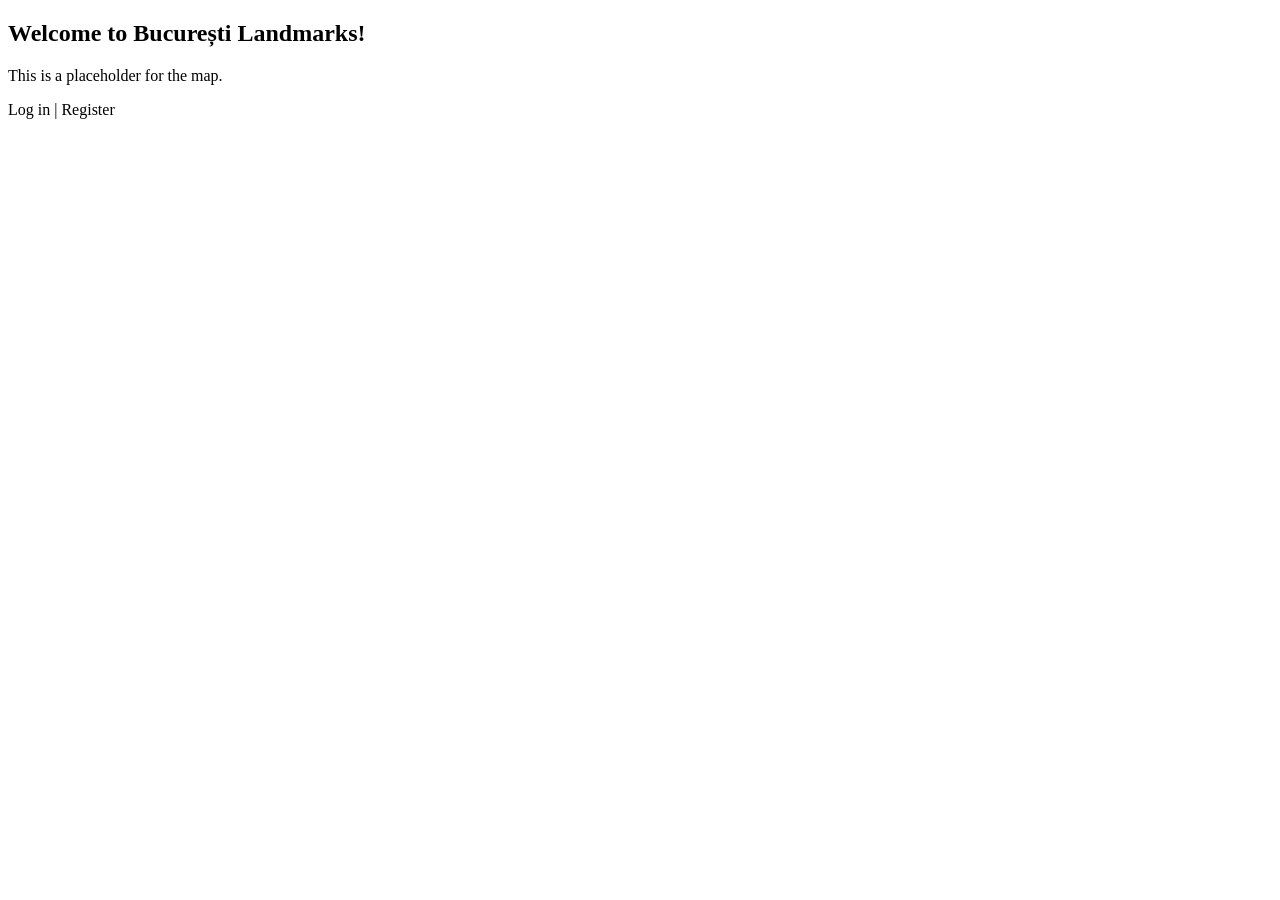
==== src/main/resources/templates/index.html @ 751b5a17 "Springboot back end with mock data" ====
<!DOCTYPE html>
<html xmlns:th="http://www.thymeleaf.org">
<head>
    <title>București Landmarks</title>
</head>
<body>
    <h2>Welcome to București Landmarks!</h2>
    <p>This is a placeholder for the map.</p>
    <div>
        <a th:href="@{/login}">Log in</a> | 
        <a th:href="@{/register}">Register</a>
    </div>
</body>
</html>
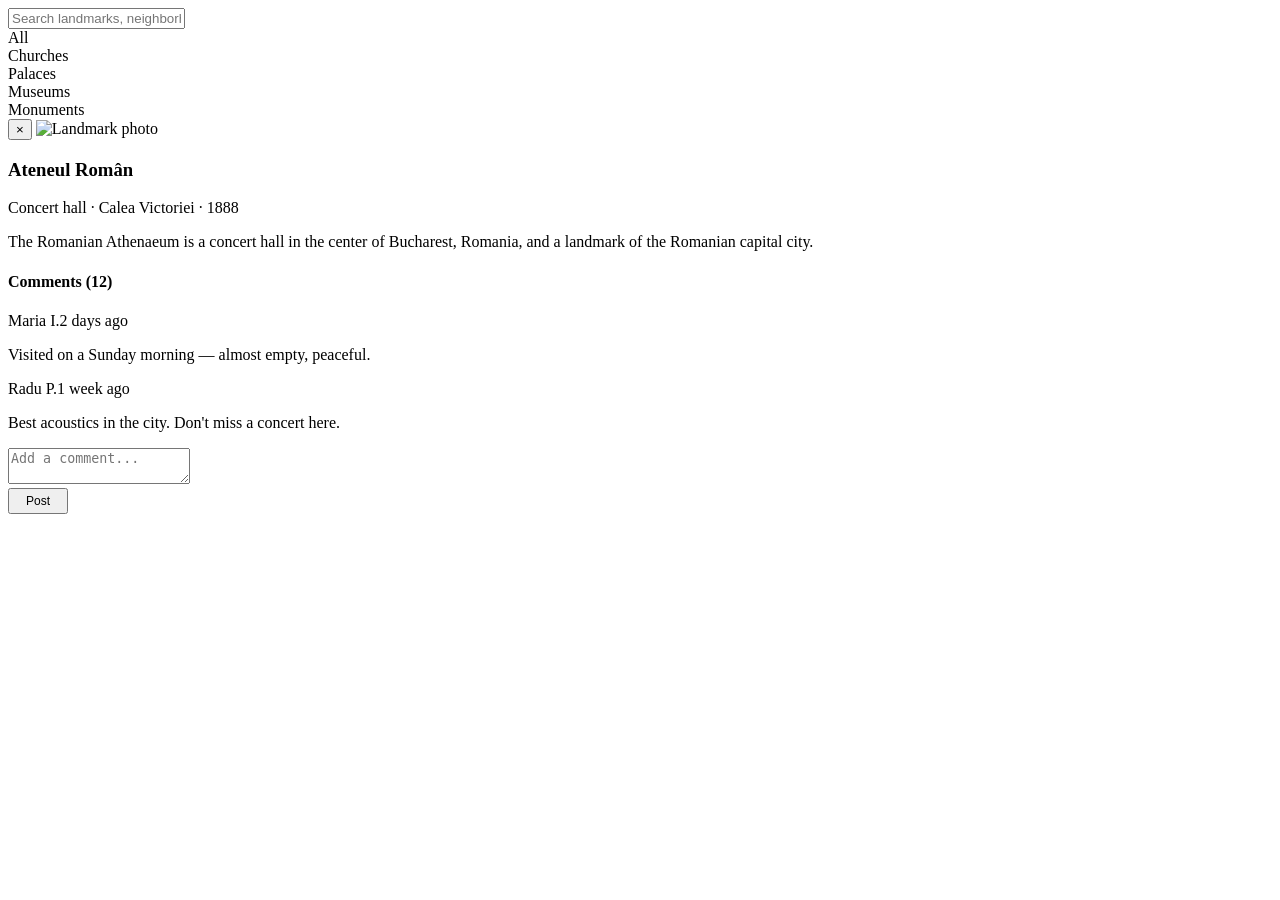
==== commit ed67f603: "Added stilized front end for main page and user/admin account and secure login/register with spring " ====
--- a/src/main/resources/templates/index.html
+++ b/src/main/resources/templates/index.html
@@ -1,14 +1,116 @@
 <!DOCTYPE html>
 <html xmlns:th="http://www.thymeleaf.org">
 <head>
-    <title>București Landmarks</title>
+    <meta charset="UTF-8">
+    <title>București Landmarks Map</title>
+    <link rel="stylesheet" th:href="@{/css/style.css}">
+    <!-- Leaflet CSS -->
+    <link rel="stylesheet" href="https://unpkg.com/leaflet@1.9.4/dist/leaflet.css"/>
 </head>
 <body>
-    <h2>Welcome to București Landmarks!</h2>
-    <p>This is a placeholder for the map.</p>
-    <div>
-        <a th:href="@{/login}">Log in</a> | 
-        <a th:href="@{/register}">Register</a>
+    <div th:replace="~{fragments/navbar :: navbar}"></div>
+
+    <div class="map-layout">
+        <div class="map-controls">
+            <input type="text" class="form-control search-input" placeholder="Search landmarks, neighborhoods...">
+            <div class="filter-chips">
+                <div class="chip active">All</div>
+                <div class="chip">Churches</div>
+                <div class="chip">Palaces</div>
+                <div class="chip">Museums</div>
+                <div class="chip">Monuments</div>
+            </div>
+        </div>
+
+        <div class="map-container-wrapper">
+            <!-- Map Container -->
+            <div id="map"></div>
+
+            <!-- Floating Side Panel (Hidden by default) -->
+            <div class="side-panel" id="sidePanel">
+                <button class="close-panel" onclick="closePanel()">×</button>
+                <img src="https://images.unsplash.com/photo-1584897262100-2f9543888365?auto=format&fit=crop&w=400&q=80" alt="Landmark photo" class="panel-image" id="panelImage">
+                <div class="panel-content">
+                    <h3 class="panel-title" id="panelTitle">Ateneul Român</h3>
+                    <p class="panel-meta" id="panelMeta">Concert hall · Calea Victoriei · 1888</p>
+                    <p class="panel-desc" id="panelDesc">
+                        The Romanian Athenaeum is a concert hall in the center of Bucharest, Romania, and a landmark of the Romanian capital city.
+                    </p>
+
+                    <div class="comments-section">
+                        <h4>Comments (12)</h4>
+                        
+                        <div class="comment">
+                            <div class="avatar"></div>
+                            <div class="comment-body">
+                                <span class="comment-author">Maria I.</span><span class="comment-time">2 days ago</span>
+                                <p class="comment-text">Visited on a Sunday morning — almost empty, peaceful.</p>
+                            </div>
+                        </div>
+
+                        <div class="comment">
+                            <div class="avatar"></div>
+                            <div class="comment-body">
+                                <span class="comment-author">Radu P.</span><span class="comment-time">1 week ago</span>
+                                <p class="comment-text">Best acoustics in the city. Don't miss a concert here.</p>
+                            </div>
+                        </div>
+
+                        <div class="comment-input-area">
+                            <textarea placeholder="Add a comment..."></textarea>
+                            <div class="actions">
+                                <button class="btn btn-primary" style="padding: 0.25rem 1rem; font-size: 0.75rem;">Post</button>
+                            </div>
+                        </div>
+                    </div>
+                </div>
+            </div>
+        </div>
     </div>
+
+    <!-- Leaflet JS -->
+    <script src="https://unpkg.com/leaflet@1.9.4/dist/leaflet.js"></script>
+    <script>
+        // Initialize Map
+        const map = L.map('map').setView([44.4268, 26.1025], 13); // Bucharest coords
+
+        L.tileLayer('https://{s}.basemaps.cartocdn.com/light_all/{z}/{x}/{y}{r}.png', {
+            attribution: '&copy; <a href="https://www.openstreetmap.org/copyright">OpenStreetMap</a> contributors &copy; <a href="https://carto.com/attributions">CARTO</a>',
+            subdomains: 'abcd',
+            maxZoom: 20
+        }).addTo(map);
+
+        // Custom red dot icon
+        const redIcon = L.divIcon({
+            className: 'custom-div-icon',
+            html: "<div style='background-color:#ef4444;width:12px;height:12px;border-radius:50%;border:2px solid white;box-shadow:0 0 4px rgba(0,0,0,0.3);'></div>",
+            iconSize: [16, 16],
+            iconAnchor: [8, 8]
+        });
+
+        // Add dummy markers
+        const markers = [
+            { pos: [44.4413, 26.0973], title: "Ateneul Român" },
+            { pos: [44.4275, 26.0873], title: "Palatul Parlamentului" },
+            { pos: [44.4325, 26.1039], title: "Centrul Vechi" }
+        ];
+
+        markers.forEach(m => {
+            const marker = L.marker(m.pos, { icon: redIcon }).addTo(map);
+            marker.on('click', () => openPanel(m.title));
+        });
+
+        const panel = document.getElementById('sidePanel');
+        const panelTitle = document.getElementById('panelTitle');
+
+        function openPanel(title) {
+            panelTitle.innerText = title;
+            panel.classList.add('active');
+        }
+
+        function closePanel() {
+            panel.classList.remove('active');
+        }
+    </script>
 </body>
 </html>
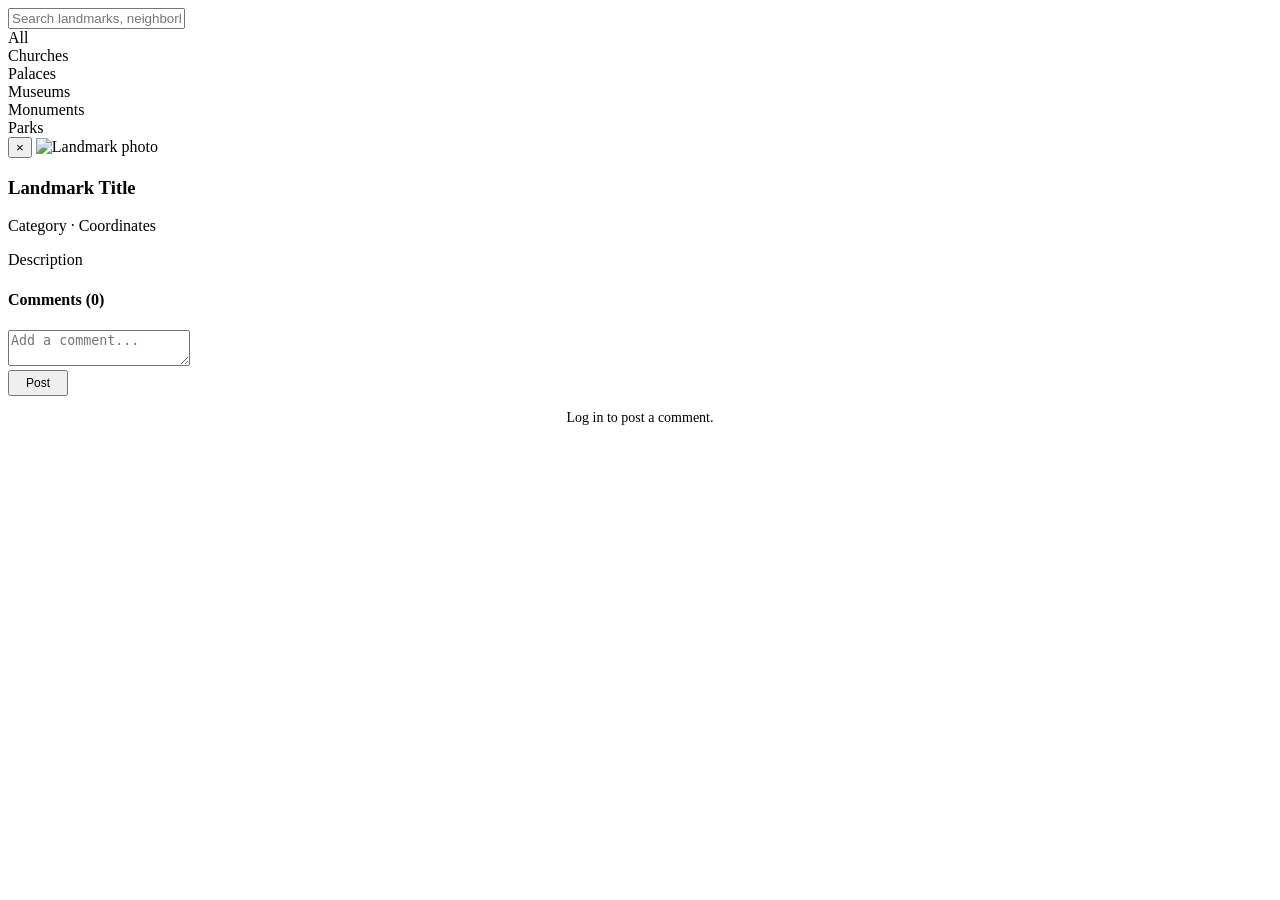
==== commit 22f408bb: "Added admin control panel for user with the ADMIN role and populated landmarks and comments from the" ====
--- a/src/main/resources/templates/index.html
+++ b/src/main/resources/templates/index.html
@@ -1,8 +1,13 @@
 <!DOCTYPE html>
-<html xmlns:th="http://www.thymeleaf.org">
+<html xmlns:th="http://www.thymeleaf.org"
+      xmlns:sec="http://www.thymeleaf.org/extras/spring-security">
 <head>
     <meta charset="UTF-8">
     <title>București Landmarks Map</title>
+    <!-- CSRF Meta Tags for AJAX POST -->
+    <meta th:if="${_csrf}" name="_csrf" th:content="${_csrf.token}"/>
+    <meta th:if="${_csrf}" name="_csrf_header" th:content="${_csrf.headerName}"/>
+
     <link rel="stylesheet" th:href="@{/css/style.css}">
     <!-- Leaflet CSS -->
     <link rel="stylesheet" href="https://unpkg.com/leaflet@1.9.4/dist/leaflet.css"/>
@@ -12,13 +17,14 @@
 
     <div class="map-layout">
         <div class="map-controls">
-            <input type="text" class="form-control search-input" placeholder="Search landmarks, neighborhoods...">
+            <input type="text" class="form-control search-input" placeholder="Search landmarks, neighborhoods..." onkeyup="filterMap()">
             <div class="filter-chips">
-                <div class="chip active">All</div>
-                <div class="chip">Churches</div>
-                <div class="chip">Palaces</div>
-                <div class="chip">Museums</div>
-                <div class="chip">Monuments</div>
+                <div class="chip active" onclick="setFilter(this, 'All')">All</div>
+                <div class="chip" onclick="setFilter(this, 'Church')">Churches</div>
+                <div class="chip" onclick="setFilter(this, 'Palace')">Palaces</div>
+                <div class="chip" onclick="setFilter(this, 'Museum')">Museums</div>
+                <div class="chip" onclick="setFilter(this, 'Monument')">Monuments</div>
+                <div class="chip" onclick="setFilter(this, 'Park')">Parks</div>
             </div>
         </div>
 
@@ -26,41 +32,30 @@
             <!-- Map Container -->
             <div id="map"></div>
 
-            <!-- Floating Side Panel (Hidden by default) -->
+            <!-- Floating Side Panel -->
             <div class="side-panel" id="sidePanel">
                 <button class="close-panel" onclick="closePanel()">×</button>
-                <img src="https://images.unsplash.com/photo-1584897262100-2f9543888365?auto=format&fit=crop&w=400&q=80" alt="Landmark photo" class="panel-image" id="panelImage">
+                <img src="" alt="Landmark photo" class="panel-image" id="panelImage">
                 <div class="panel-content">
-                    <h3 class="panel-title" id="panelTitle">Ateneul Român</h3>
-                    <p class="panel-meta" id="panelMeta">Concert hall · Calea Victoriei · 1888</p>
-                    <p class="panel-desc" id="panelDesc">
-                        The Romanian Athenaeum is a concert hall in the center of Bucharest, Romania, and a landmark of the Romanian capital city.
-                    </p>
+                    <h3 class="panel-title" id="panelTitle">Landmark Title</h3>
+                    <p class="panel-meta" id="panelMeta">Category · Coordinates</p>
+                    <p class="panel-desc" id="panelDesc">Description</p>
 
                     <div class="comments-section">
-                        <h4>Comments (12)</h4>
+                        <h4>Comments (<span id="commentCount">0</span>)</h4>
                         
-                        <div class="comment">
-                            <div class="avatar"></div>
-                            <div class="comment-body">
-                                <span class="comment-author">Maria I.</span><span class="comment-time">2 days ago</span>
-                                <p class="comment-text">Visited on a Sunday morning — almost empty, peaceful.</p>
+                        <div id="commentsList">
+                            <!-- Comments injected here via JS -->
+                        </div>
+
+                        <div class="comment-input-area" sec:authorize="isAuthenticated()">
+                            <textarea id="newCommentText" placeholder="Add a comment..."></textarea>
+                            <div class="actions">
+                                <button class="btn btn-primary" style="padding: 0.25rem 1rem; font-size: 0.75rem;" onclick="postComment()">Post</button>
                             </div>
                         </div>
-
-                        <div class="comment">
-                            <div class="avatar"></div>
-                            <div class="comment-body">
-                                <span class="comment-author">Radu P.</span><span class="comment-time">1 week ago</span>
-                                <p class="comment-text">Best acoustics in the city. Don't miss a concert here.</p>
-                            </div>
-                        </div>
-
-                        <div class="comment-input-area">
-                            <textarea placeholder="Add a comment..."></textarea>
-                            <div class="actions">
-                                <button class="btn btn-primary" style="padding: 0.25rem 1rem; font-size: 0.75rem;">Post</button>
-                            </div>
+                        <div class="comment-input-area" sec:authorize="!isAuthenticated()" style="text-align: center; border: none;">
+                            <p style="font-size: 0.875rem; color: var(--text-muted);"><a th:href="@{/login}">Log in</a> to post a comment.</p>
                         </div>
                     </div>
                 </div>
@@ -72,15 +67,13 @@
     <script src="https://unpkg.com/leaflet@1.9.4/dist/leaflet.js"></script>
     <script>
         // Initialize Map
-        const map = L.map('map').setView([44.4268, 26.1025], 13); // Bucharest coords
-
+        const map = L.map('map').setView([44.4268, 26.1025], 13);
         L.tileLayer('https://{s}.basemaps.cartocdn.com/light_all/{z}/{x}/{y}{r}.png', {
-            attribution: '&copy; <a href="https://www.openstreetmap.org/copyright">OpenStreetMap</a> contributors &copy; <a href="https://carto.com/attributions">CARTO</a>',
+            attribution: '&copy; OpenStreetMap &copy; CARTO',
             subdomains: 'abcd',
             maxZoom: 20
         }).addTo(map);
 
-        // Custom red dot icon
         const redIcon = L.divIcon({
             className: 'custom-div-icon',
             html: "<div style='background-color:#ef4444;width:12px;height:12px;border-radius:50%;border:2px solid white;box-shadow:0 0 4px rgba(0,0,0,0.3);'></div>",
@@ -88,28 +81,99 @@
             iconAnchor: [8, 8]
         });
 
-        // Add dummy markers
-        const markers = [
-            { pos: [44.4413, 26.0973], title: "Ateneul Român" },
-            { pos: [44.4275, 26.0873], title: "Palatul Parlamentului" },
-            { pos: [44.4325, 26.1039], title: "Centrul Vechi" }
-        ];
+        let currentActiveLandmarkId = null;
+        let allMarkers = [];
+        let allLandmarksData = [];
+        let currentFilter = 'All';
 
-        markers.forEach(m => {
-            const marker = L.marker(m.pos, { icon: redIcon }).addTo(map);
-            marker.on('click', () => openPanel(m.title));
-        });
+        // Load Markers from API
+        fetch('/api/landmarks')
+            .then(res => res.json())
+            .then(data => {
+                allLandmarksData = data;
+                renderMarkers(data);
+            });
 
-        const panel = document.getElementById('sidePanel');
-        const panelTitle = document.getElementById('panelTitle');
+        function renderMarkers(data) {
+            allMarkers.forEach(m => map.removeLayer(m));
+            allMarkers = [];
 
-        function openPanel(title) {
-            panelTitle.innerText = title;
-            panel.classList.add('active');
+            data.forEach(m => {
+                if(currentFilter !== 'All' && m.category !== currentFilter) return;
+
+                const marker = L.marker([m.latitude, m.longitude], { icon: redIcon }).addTo(map);
+                marker.on('click', () => loadLandmarkDetails(m.id));
+                allMarkers.push(marker);
+            });
+        }
+
+        function setFilter(element, category) {
+            document.querySelectorAll('.filter-chips .chip').forEach(el => el.classList.remove('active'));
+            element.classList.add('active');
+            currentFilter = category;
+            renderMarkers(allLandmarksData);
+            closePanel();
+        }
+
+        function loadLandmarkDetails(id) {
+            currentActiveLandmarkId = id;
+            fetch('/api/landmarks/' + id)
+                .then(res => res.json())
+                .then(data => {
+                    document.getElementById('panelTitle').innerText = data.landmark.name;
+                    document.getElementById('panelMeta').innerText = data.landmark.category + ' · ' + data.landmark.latitude.toFixed(4) + ', ' + data.landmark.longitude.toFixed(4);
+                    document.getElementById('panelDesc').innerText = data.landmark.description;
+                    document.getElementById('panelImage').src = data.landmark.imageUrl || '';
+                    
+                    document.getElementById('commentCount').innerText = data.comments.length;
+                    
+                    const commentsList = document.getElementById('commentsList');
+                    commentsList.innerHTML = '';
+                    data.comments.forEach(c => {
+                        commentsList.innerHTML += `
+                            <div class="comment">
+                                <div class="avatar"></div>
+                                <div class="comment-body">
+                                    <span class="comment-author">${c.user.displayName}</span>
+                                    <span class="comment-time">${c.createdAt}</span>
+                                    <p class="comment-text">${c.text}</p>
+                                </div>
+                            </div>
+                        `;
+                    });
+
+                    document.getElementById('sidePanel').classList.add('active');
+                });
         }
 
         function closePanel() {
-            panel.classList.remove('active');
+            document.getElementById('sidePanel').classList.remove('active');
+            currentActiveLandmarkId = null;
+        }
+
+        function postComment() {
+            if (!currentActiveLandmarkId) return;
+            const text = document.getElementById('newCommentText').value;
+            if (!text.trim()) return;
+
+            const token = document.querySelector("meta[name='_csrf']")?.getAttribute("content");
+            const header = document.querySelector("meta[name='_csrf_header']")?.getAttribute("content");
+
+            const headers = { 'Content-Type': 'application/json' };
+            if (token && header) headers[header] = token;
+
+            fetch('/api/landmarks/' + currentActiveLandmarkId + '/comments', {
+                method: 'POST',
+                headers: headers,
+                body: JSON.stringify({ text: text })
+            }).then(res => {
+                if (res.ok) {
+                    document.getElementById('newCommentText').value = '';
+                    loadLandmarkDetails(currentActiveLandmarkId); // Reload to show new comment
+                } else if (res.status === 401) {
+                    window.location.href = '/login';
+                }
+            });
         }
     </script>
 </body>
